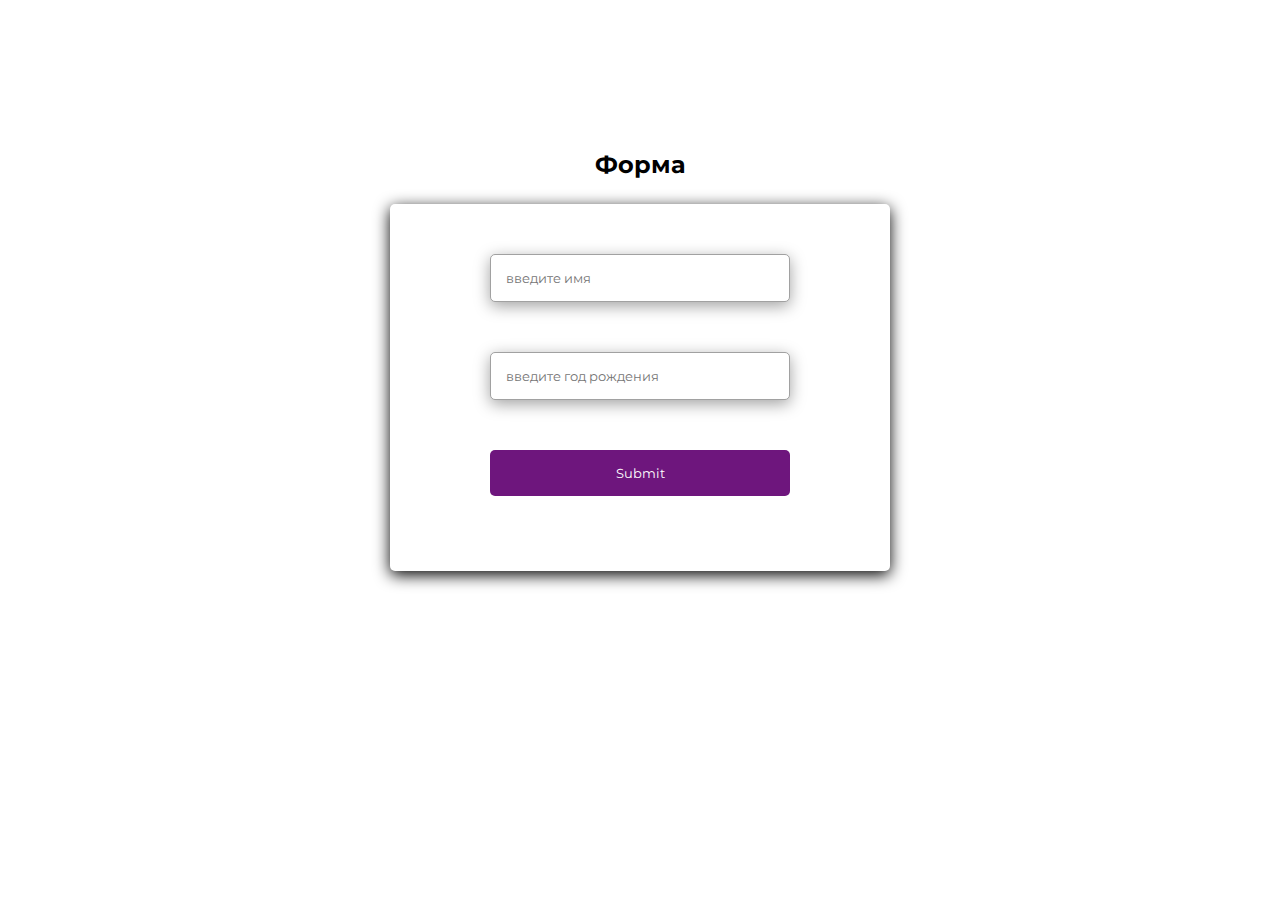
==== js_sm10/index.html @ cf9f180f "sm10" ====
<!DOCTYPE html>
<html lang="en">
<head>
    <meta charset="UTF-8">
    <meta http-equiv="X-UA-Compatible" content="IE=edge">
    <meta name="viewport" content="width=\, initial-scale=1.0">
    <link rel="preconnect" href="https://fonts.googleapis.com">
<link rel="preconnect" href="https://fonts.gstatic.com" crossorigin>
<link href="https://fonts.googleapis.com/css2?family=Montserrat&display=swap" rel="stylesheet">

    <link rel="stylesheet" href="assets/css/style.css">
    <script src="assets/js/main.js" defer></script>
    <title>sm10</title>
</head>
<body>
        <div class="container">
            <div class="content">
                <h2 class="title">Форма</h2>
                <form class="form">
                    <input type="text" class="input_name" id="input1" placeholder="введите имя">
                    <span class="error1"></span>
                    <input type="number" class="input_year" id="input2" placeholder="введите год рождения">
                    <span class="error2"></span>
                    <input type="submit" class="button" id="button">
                    <a href="" class="error"></a>
                </form>
            </div>
        </div>
</body>
</html>
---- js_sm10/assets/css/style.css ----
*{
    box-sizing: border-box;
    padding: 0;
    margin: 0;
    list-style: none;
    text-decoration: none;
    font-family: 'Montserrat', sans-serif;
}
.container{
max-width: 1920px;
margin: 0 auto;
}
.content{
display: flex;
flex-direction: column;
padding-top: 150px;
padding-bottom: 150px;

display: flex;
flex-direction: column;
justify-content: center;
align-items: center;
grid-gap: 25px;
}
.title{

}
.form{
    padding: 50px;
    width: 500px;
display: flex;
flex-direction: column;
justify-content: center;
align-items: center;
grid-gap: 25px;
background-color: #fff;
box-shadow: 0px 4px 16px;
border-radius: 5px;
}
.input_name{
width: 300px;
padding: 15px;
color: rgb(161, 161, 161);
border-radius: 5px;
background-color: #fff;
box-shadow: 0px 4px 16px;
    border: 1px solid rgb(161, 161, 161);
}
.input_year{
    width: 300px;
    padding: 15px;
    color: rgb(161, 161, 161);
    border-radius: 5px;
    background-color: #fff;
box-shadow: 0px 4px 16px;
    border: 1px solid rgb(161, 161, 161);
}
.button{
    width: 300px;
    padding: 15px;
    color: rgb(161, 161, 161);
    border-radius: 5px;
    background-color: rgb(110, 22, 125);
    border: none;
    color: #ffff;
}
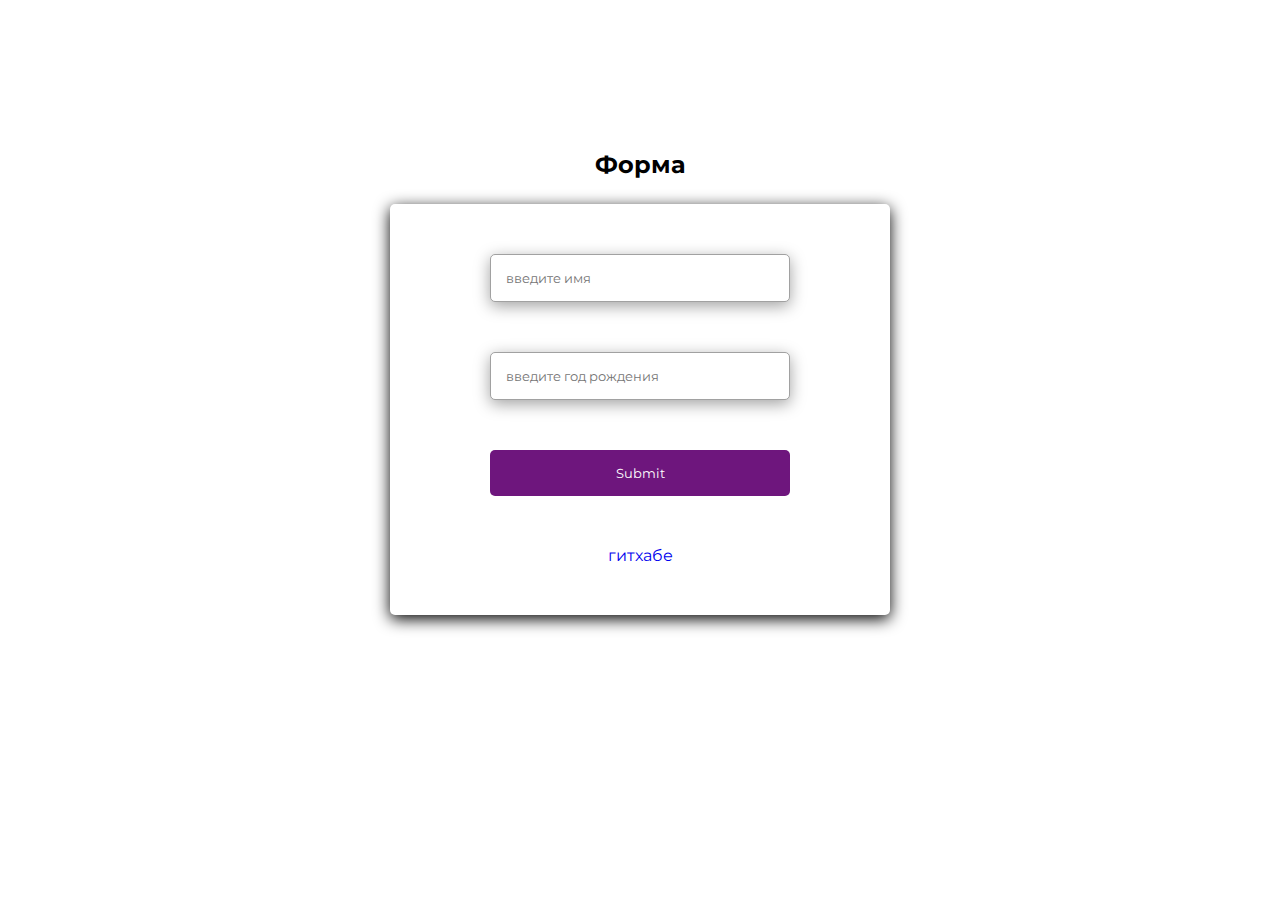
==== commit 66fa61ea: "sm11" ====
--- a/js_sm10/index.html
+++ b/js_sm10/index.html
@@ -23,6 +23,7 @@
                     <span class="error2"></span>
                     <input type="submit" class="button" id="button">
                     <a href="" class="error"></a>
+                    <a href="https://github.com/wer2ewf23/pautina_js.git">гитхабе</a>
                 </form>
             </div>
         </div>
